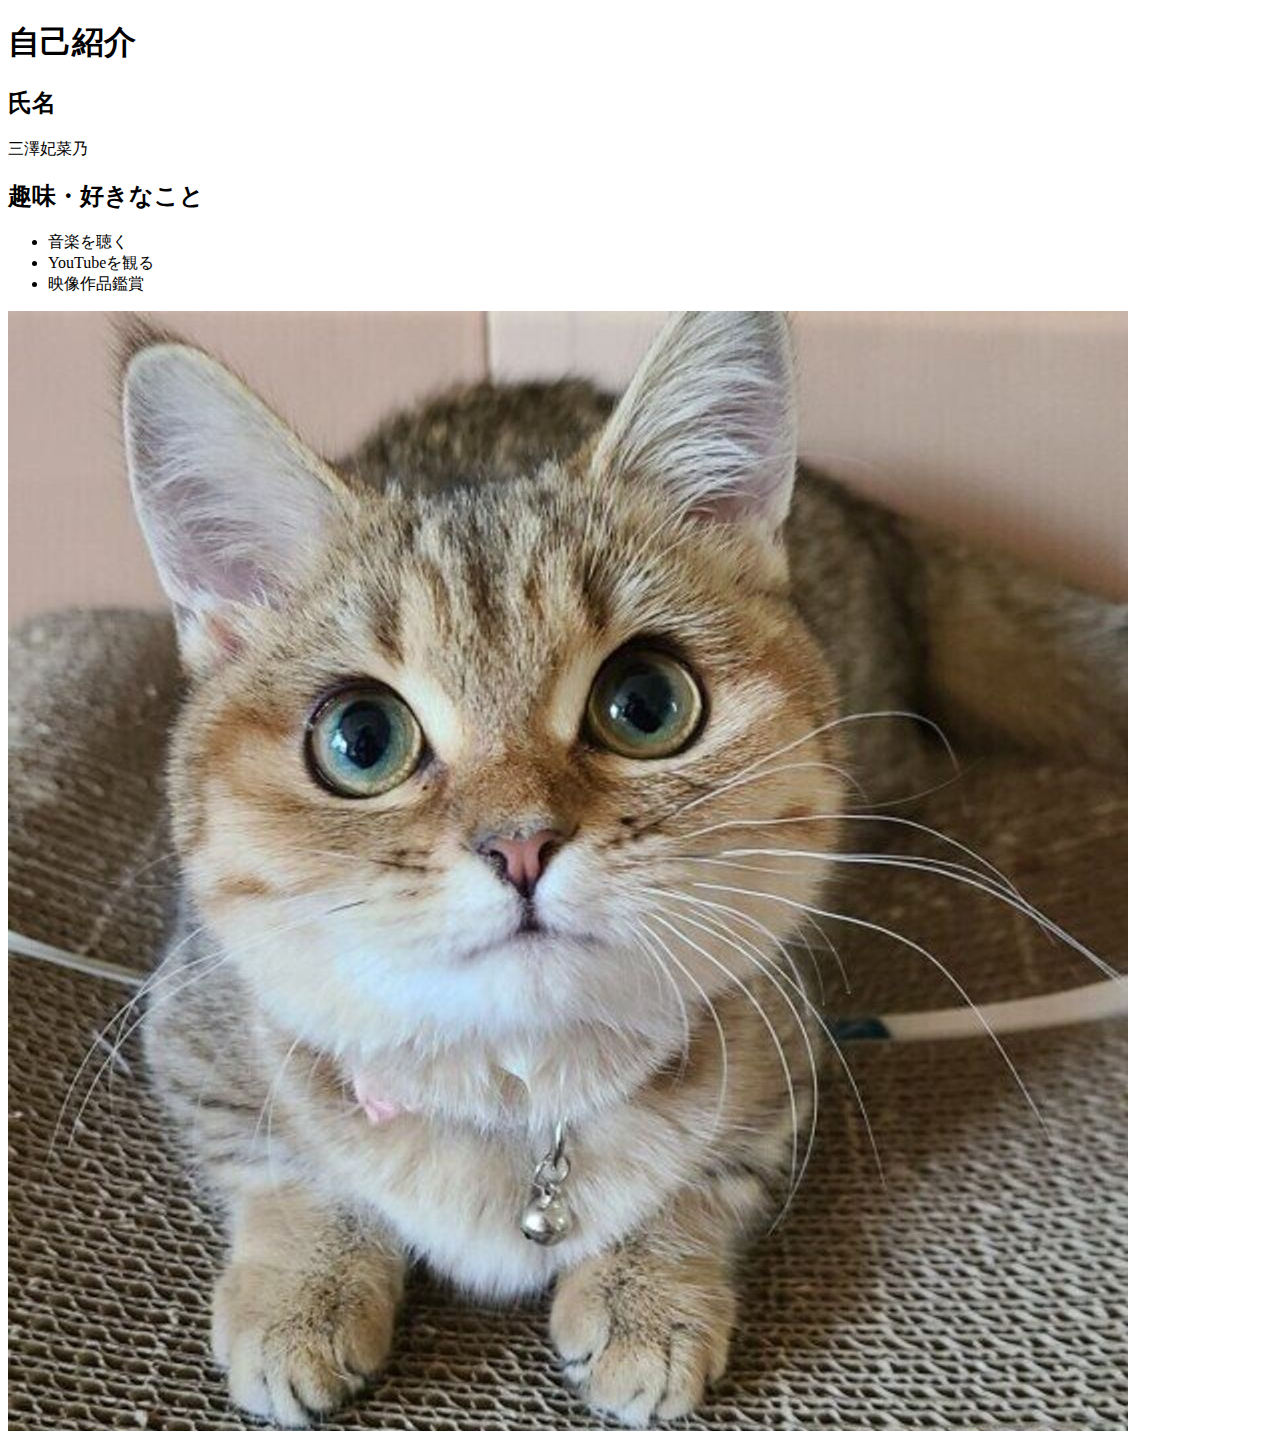
==== profile/index.html @ 8b21e904 "課題提出" ====
<!DOCTYPE html>
<html lang="ja">
    <head>
        <title>自己紹介</title>
    </head>

    <body>
    <h1>自己紹介</h1>
        <!-- 見出し1 -->
    <h2>氏名</h2>
    <p>三澤妃菜乃</p>
        <!--見出し1-->
    <h2>趣味・好きなこと</h2>
    <ul>
        <li><a>音楽を聴く</a></li>
        <li>YouTubeを観る</li>
        <li>映像作品鑑賞</li>
    </ul>
    <img src="img/neko.jpg" alt="ネコ">
    </body>
</html>
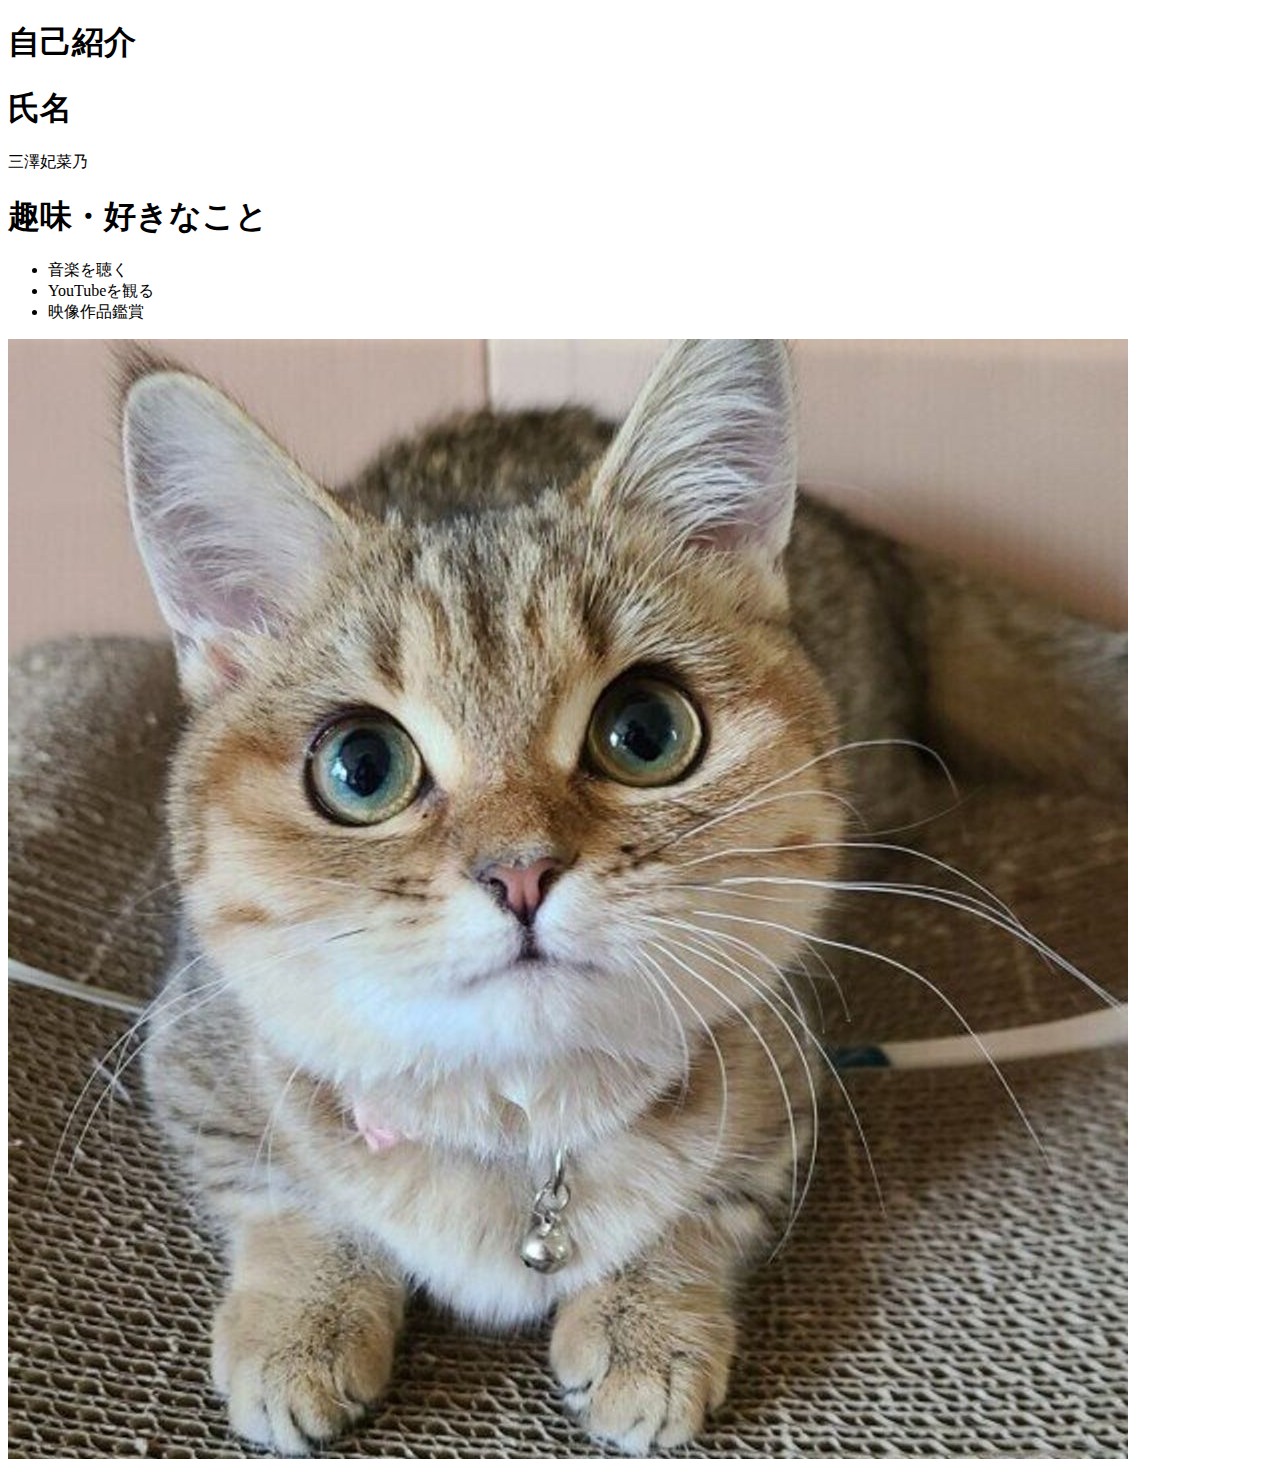
==== commit f20dab16: "プロフィールを修正" ====
--- a/profile/index.html
+++ b/profile/index.html
@@ -7,12 +7,12 @@
     <body>
     <h1>自己紹介</h1>
         <!-- 見出し1 -->
-    <h2>氏名</h2>
+    <h1>氏名</h1>
     <p>三澤妃菜乃</p>
         <!--見出し1-->
-    <h2>趣味・好きなこと</h2>
+    <h1>趣味・好きなこと</h1>
     <ul>
-        <li><a>音楽を聴く</a></li>
+        <li>音楽を聴く</li>
         <li>YouTubeを観る</li>
         <li>映像作品鑑賞</li>
     </ul>
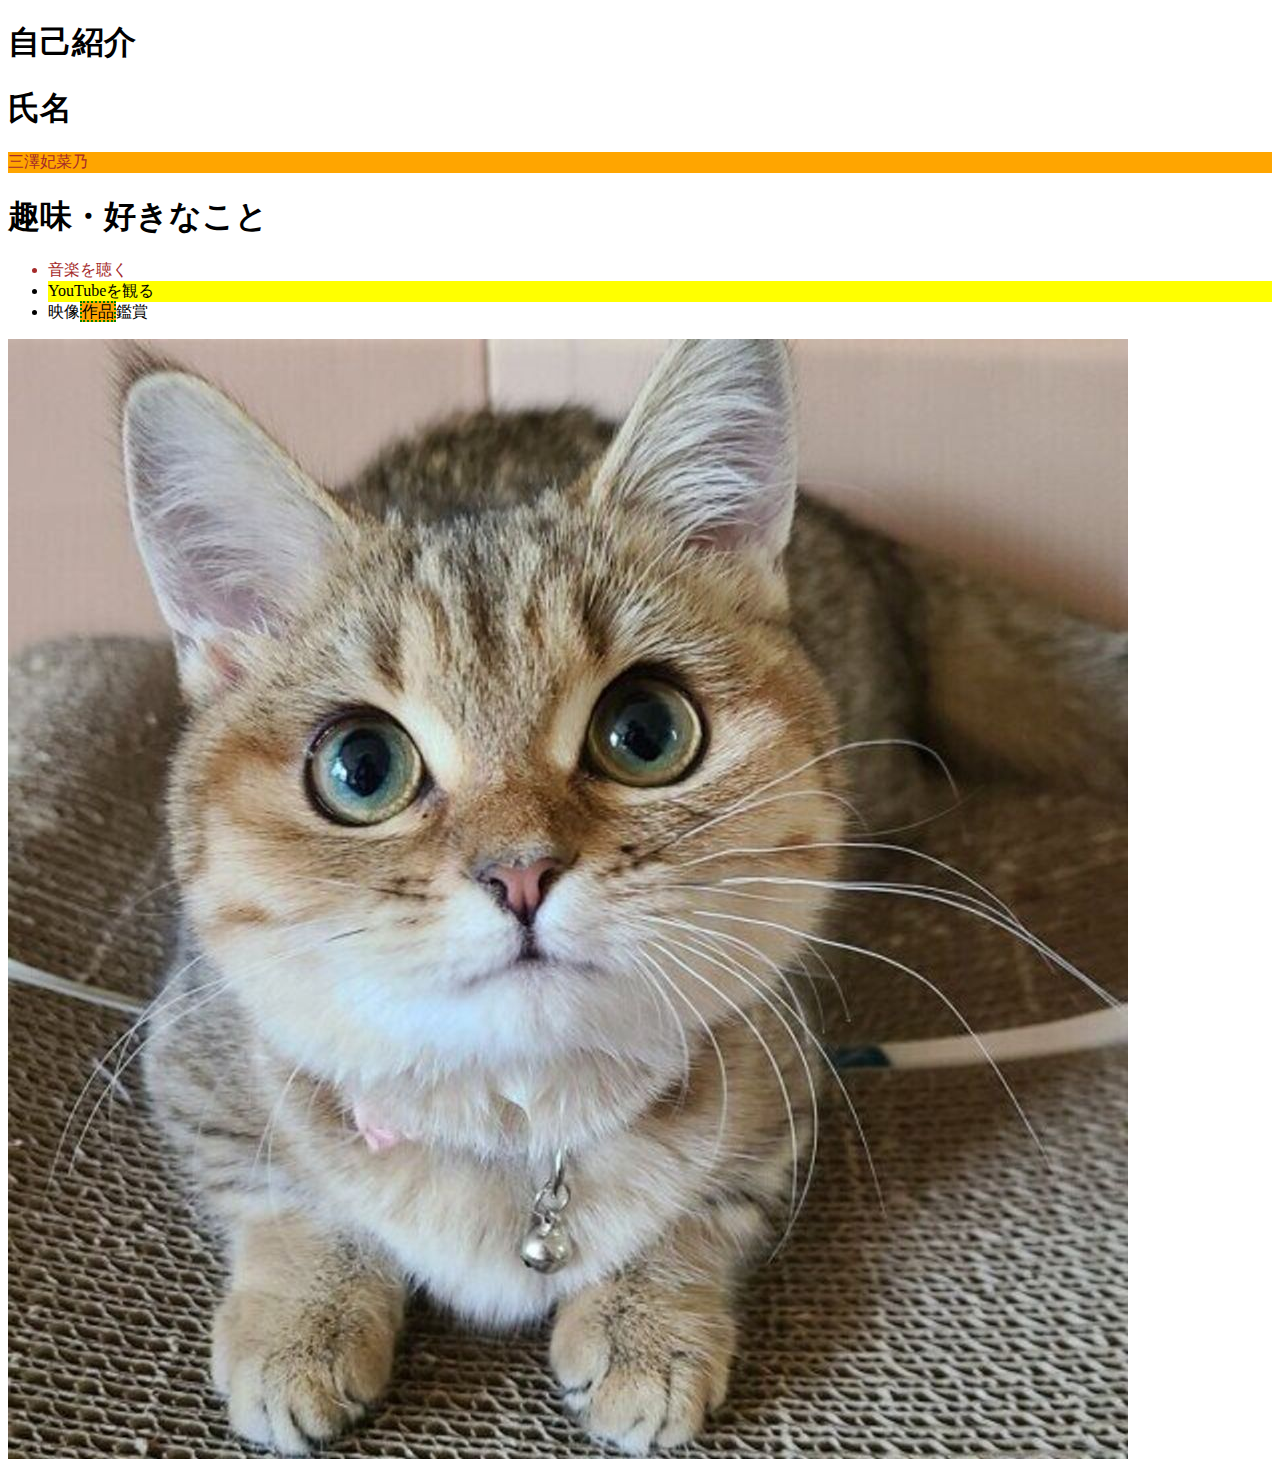
==== commit b5bc9b9a: "profileを装飾" ====
--- a/profile/index.html
+++ b/profile/index.html
@@ -1,5 +1,11 @@
 <!DOCTYPE html>
-<html lang="ja">
+<html lang="en">
+<head>
+    <meta charset="UTF-8">
+    <meta name="viewport" content="width=device-width, initial-scale=1.0">
+    <title>Document</title>
+    <link rel = "stylesheet" href = "profile-style.css">
+</head>
     <head>
         <title>自己紹介</title>
     </head>
@@ -8,13 +14,15 @@
     <h1>自己紹介</h1>
         <!-- 見出し1 -->
     <h1>氏名</h1>
+    <div class="text-brown bg-orange">
     <p>三澤妃菜乃</p>
+    </div>
         <!--見出し1-->
     <h1>趣味・好きなこと</h1>
     <ul>
-        <li>音楽を聴く</li>
-        <li>YouTubeを観る</li>
-        <li>映像作品鑑賞</li>
+        <li class="text-brown">音楽を聴く</li>
+        <li id="bg-yellow">YouTubeを観る</li>
+        <li>映像<span class="bg-orange">作品</span>鑑賞</li>
     </ul>
     <img src="img/neko.jpg" alt="ネコ">
     </body>
--- a/profile/profile-style.css
+++ b/profile/profile-style.css
@@ -0,0 +1,12 @@
+.text-brown{
+    color:brown;
+}
+#bg-yellow{
+    background-color: yellow;
+}
+.bg-orange{
+    background-color: orange;
+}
+span{
+    border: 2px dotted green;
+}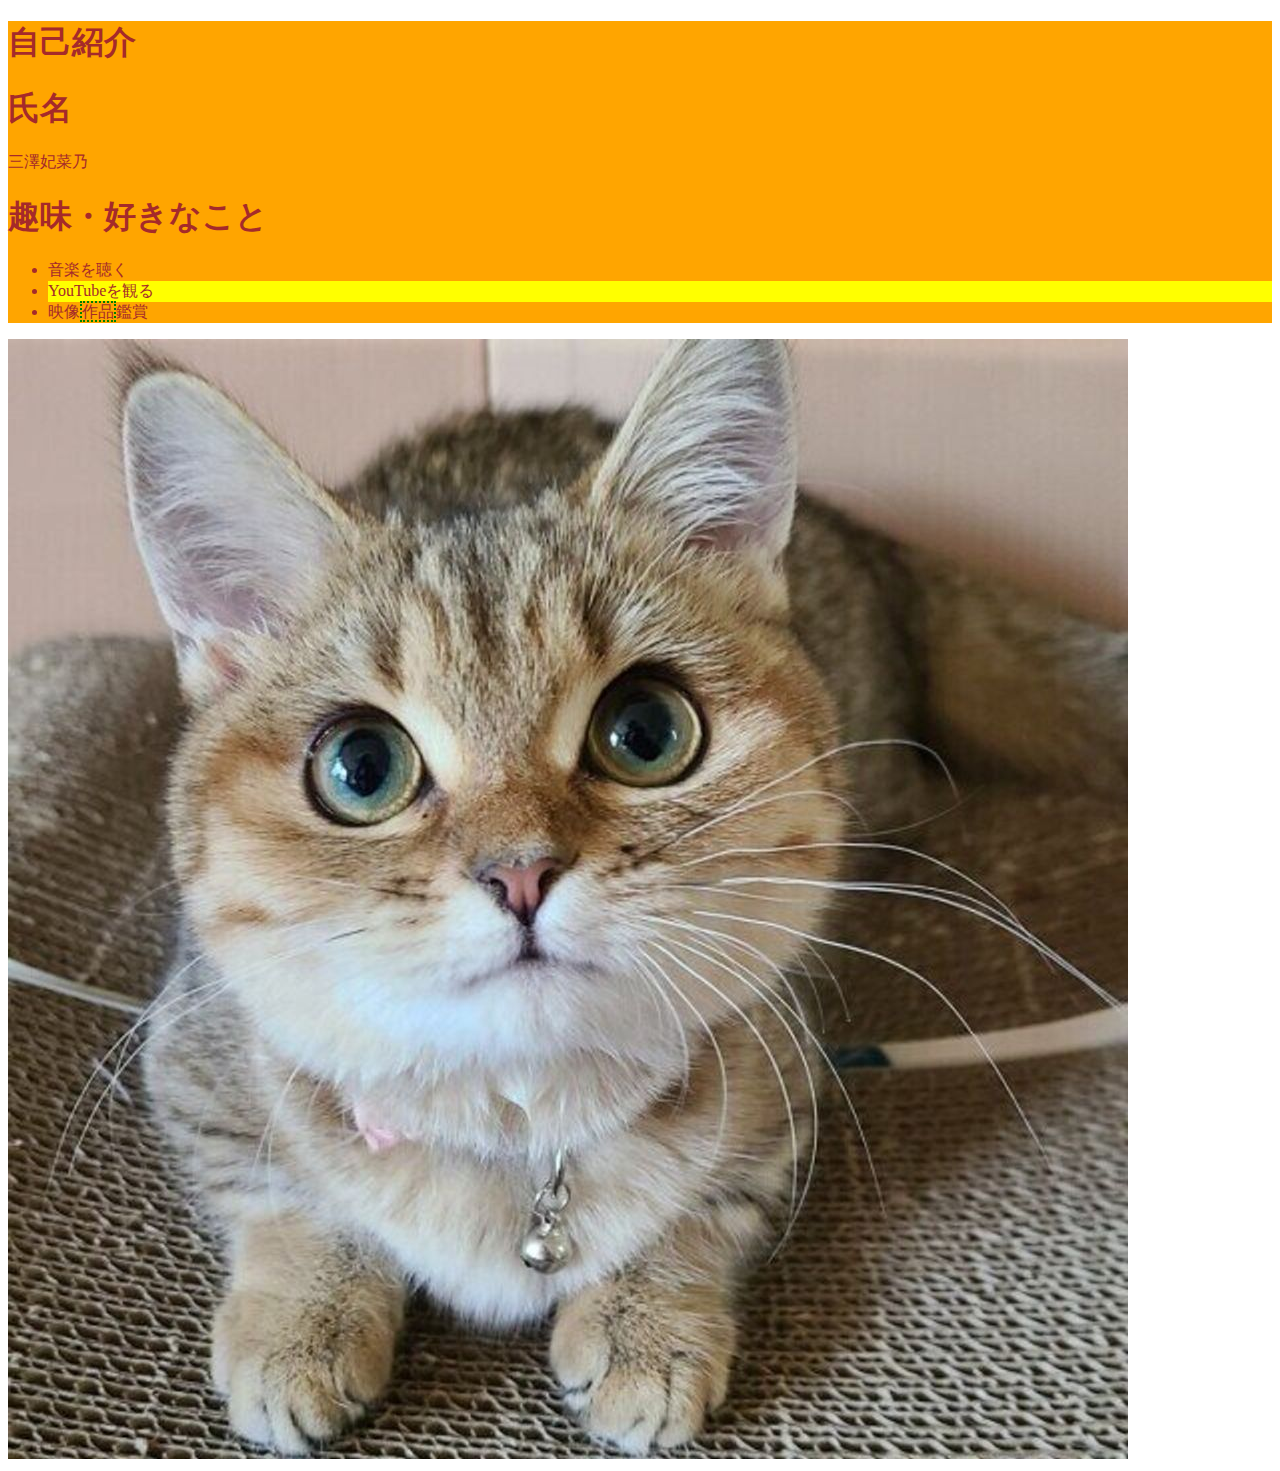
==== commit 76bd61ab: "profile" ====
--- a/profile/index.html
+++ b/profile/index.html
@@ -6,17 +6,15 @@
     <title>Document</title>
     <link rel = "stylesheet" href = "profile-style.css">
 </head>
-    <head>
         <title>自己紹介</title>
-    </head>
+</head>
 
     <body>
+    <div class="text-brown bg-orange">
     <h1>自己紹介</h1>
         <!-- 見出し1 -->
     <h1>氏名</h1>
-    <div class="text-brown bg-orange">
     <p>三澤妃菜乃</p>
-    </div>
         <!--見出し1-->
     <h1>趣味・好きなこと</h1>
     <ul>
@@ -24,6 +22,7 @@
         <li id="bg-yellow">YouTubeを観る</li>
         <li>映像<span class="bg-orange">作品</span>鑑賞</li>
     </ul>
+    </div>
     <img src="img/neko.jpg" alt="ネコ">
     </body>
 </html>